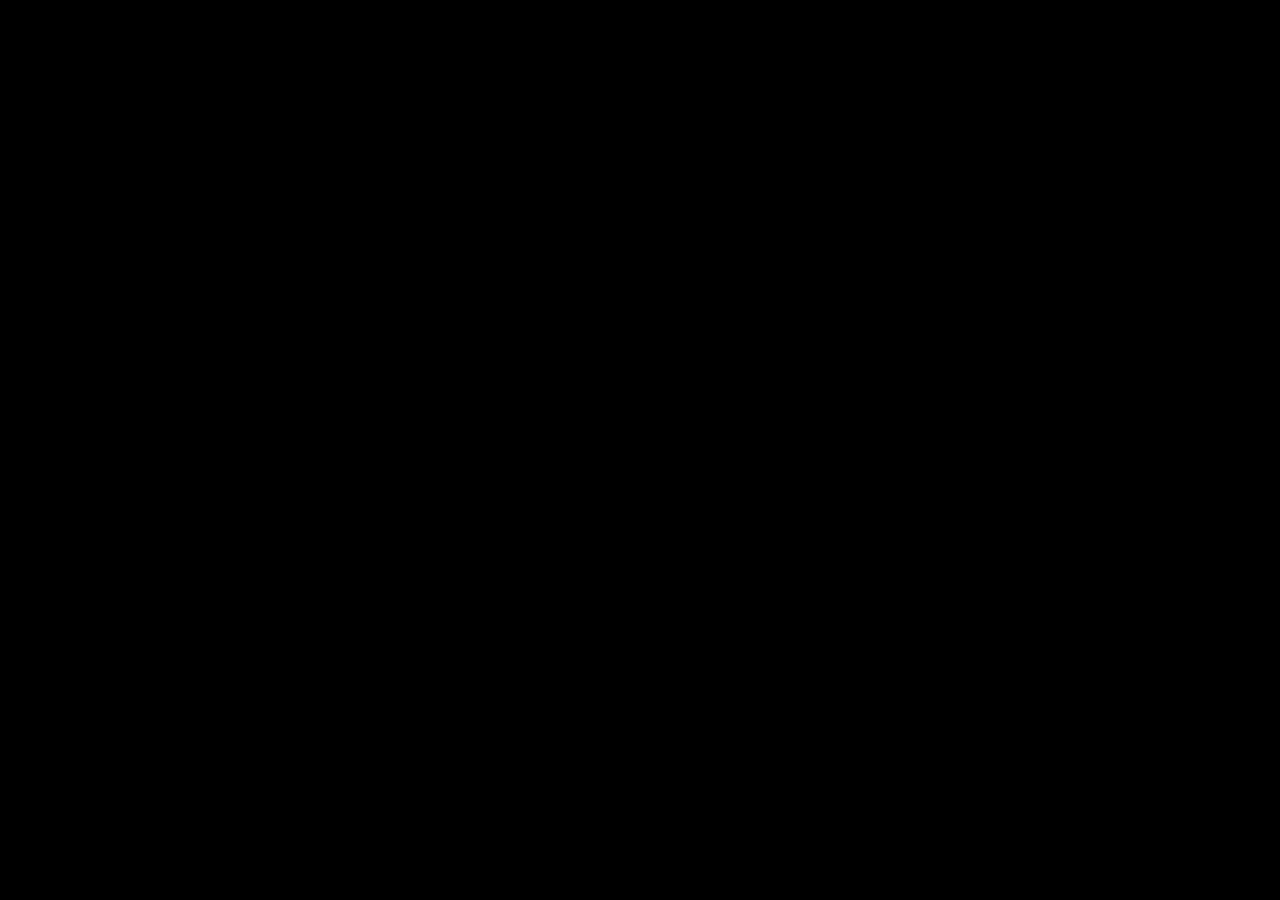
==== world.html @ bbc90bf8 "Add files via upload" ====
<!DOCTYPE html>
<html lang="en">
<head>
  <meta charset="UTF-8">
  <meta name="viewport" content="width=device-width, initial-scale=1.0, user-scalable=no">
  <title>Wildseed — World</title>
  <link rel="stylesheet" href="css/shared.css">
  <link rel="stylesheet" href="css/world.css">
</head>
<body>
  <canvas id="game"></canvas>

  <script src="js/rng.js"></script>
  <script src="js/chunks.js"></script>
  <script src="js/input.js"></script>
  <script src="js/world.js"></script>
</body>
</html>
---- css/shared.css ----
* { box-sizing: border-box; }

html, body {
  margin: 0;
  padding: 0;
  height: 100%;
  font-family: 'Segoe UI', Tahoma, sans-serif;
  background: #0f1018;
  color: #e8e8ef;
}

.hidden { display: none !important; }

.btn {
  padding: 8px 16px;
  border: none;
  border-radius: 6px;
  cursor: pointer;
  font-size: 14px;
  font-weight: 600;
  transition: background 0.15s;
}

.btn.primary { background: #4caf50; color: #fff; }
.btn.primary:hover { background: #43a047; }
.btn.ghost   { background: transparent; color: #ccc; border: 1px solid #444; }
.btn.ghost:hover { background: #1e1f2a; }

.input {
  width: 100%;
  padding: 8px 10px;
  background: #1a1b25;
  border: 1px solid #333;
  border-radius: 6px;
  color: #eee;
  font-size: 14px;
  outline: none;
}
.input:focus { border-color: #4caf50; }

label {
  display: block;
  margin: 10px 0;
  font-size: 13px;
  color: #aaa;
}

label.checkbox {
  display: flex;
  align-items: center;
  gap: 8px;
  color: #ccc;
  font-size: 14px;
}
---- css/world.css ----
html, body {
  overflow: hidden;
  touch-action: none;
  user-select: none;
  background: #000;
}

canvas {
  display: block;
  position: absolute;
  left: 50%;
  top: 50%;
  transform: translate(-50%, -50%);
  image-rendering: pixelated;
  image-rendering: crisp-edges;
  background: #000;
}
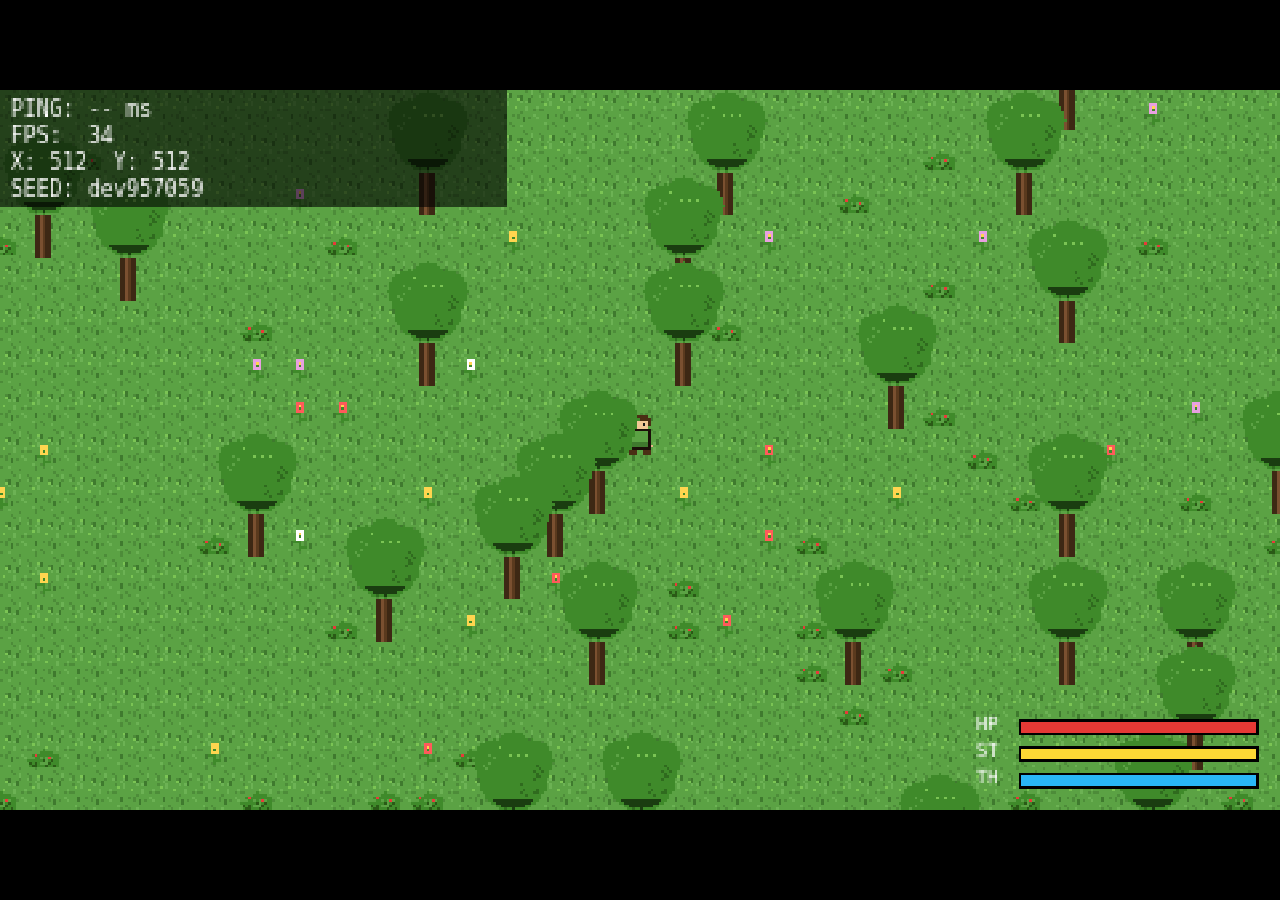
==== commit af0514e7: "Update world.html" ====
--- a/world.html
+++ b/world.html
@@ -1,18 +1,20 @@
 <!DOCTYPE html>
-<html lang="en">
+<html lang="ru">
 <head>
-  <meta charset="UTF-8">
-  <meta name="viewport" content="width=device-width, initial-scale=1.0, user-scalable=no">
-  <title>Wildseed — World</title>
-  <link rel="stylesheet" href="css/shared.css">
-  <link rel="stylesheet" href="css/world.css">
+<meta charset="UTF-8">
+<meta name="viewport" content="width=device-width, initial-scale=1.0, user-scalable=no">
+<title>Wildseed — World</title>
+<link rel="stylesheet" href="css/shared.css">
+<link rel="stylesheet" href="css/world.css">
 </head>
 <body>
-  <canvas id="game"></canvas>
+  <canvas id="game" width="480" height="270"></canvas>
 
+  <!-- ВАЖЕН ПОРЯДОК: rng -> sprites -> chunks -> input -> world -->
   <script src="js/rng.js"></script>
+  <script src="js/sprites.js"></script>
   <script src="js/chunks.js"></script>
   <script src="js/input.js"></script>
   <script src="js/world.js"></script>
 </body>
-</html>+</html>
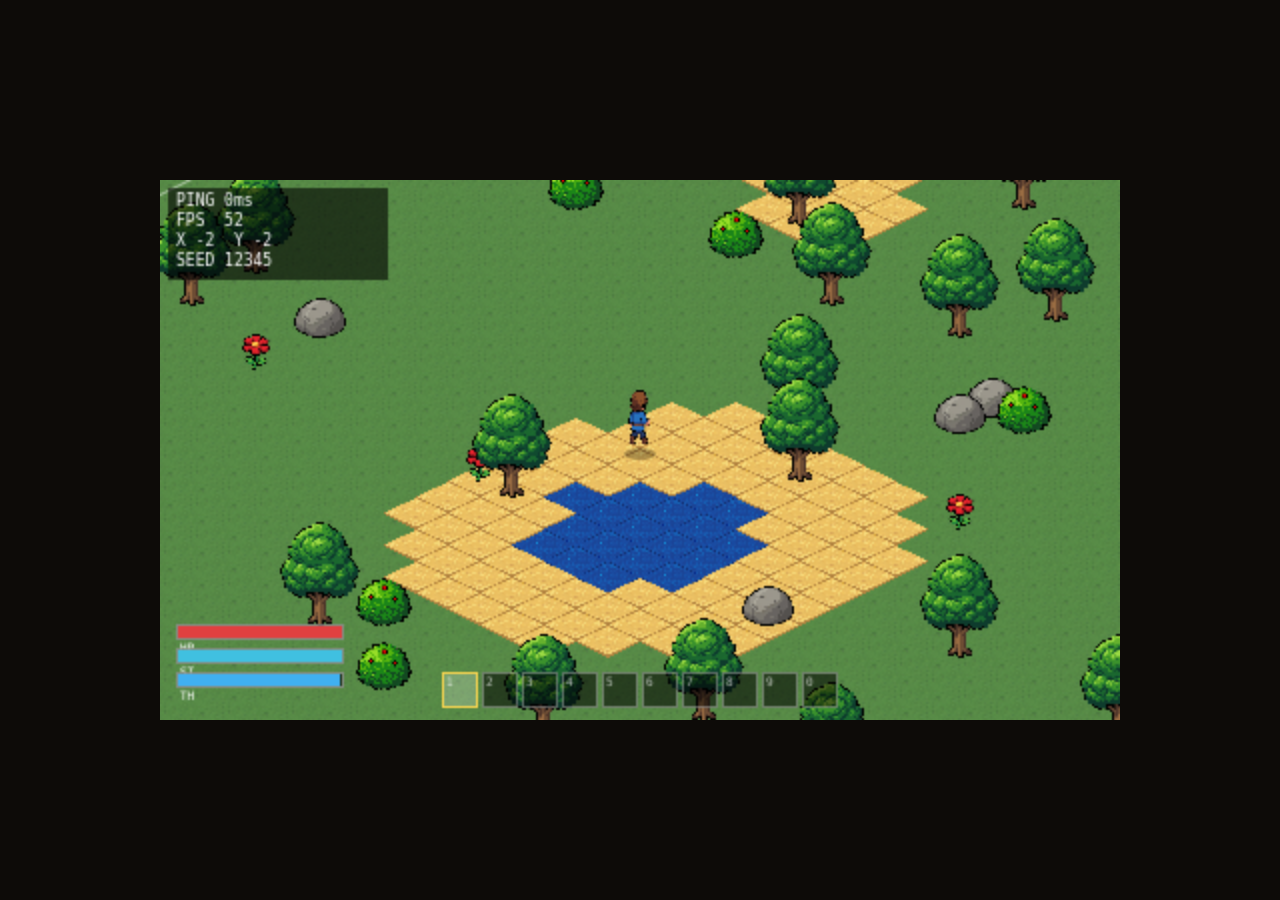
==== commit 318dbf3d: "Update world.html" ====
--- a/world.html
+++ b/world.html
@@ -10,7 +10,7 @@
 <body>
   <canvas id="game" width="480" height="270"></canvas>
 
-  <!-- ВАЖЕН ПОРЯДОК: rng -> sprites -> chunks -> input -> world -->
+  <!-- Порядок обязателен -->
   <script src="js/rng.js"></script>
   <script src="js/sprites.js"></script>
   <script src="js/chunks.js"></script>
--- a/css/world.css
+++ b/css/world.css
@@ -1,17 +1,23 @@
 html, body {
+  margin: 0;
+  padding: 0;
+  height: 100%;
+  background: #0d0b08;
   overflow: hidden;
-  touch-action: none;
-  user-select: none;
-  background: #000;
 }
-
-canvas {
+body {
+  display: flex;
+  align-items: center;
+  justify-content: center;
+}
+canvas#game {
   display: block;
-  position: absolute;
-  left: 50%;
-  top: 50%;
-  transform: translate(-50%, -50%);
-  image-rendering: pixelated;
-  image-rendering: crisp-edges;
-  background: #000;
-}+  background: #0d0b08;
+  image-rendering: pixelated !important;
+  image-rendering: -moz-crisp-edges !important;
+  image-rendering: crisp-edges !important;
+  image-rendering: -webkit-optimize-contrast !important;
+  -ms-interpolation-mode: nearest-neighbor;
+  transform: translateZ(0);
+  backface-visibility: hidden;
+}
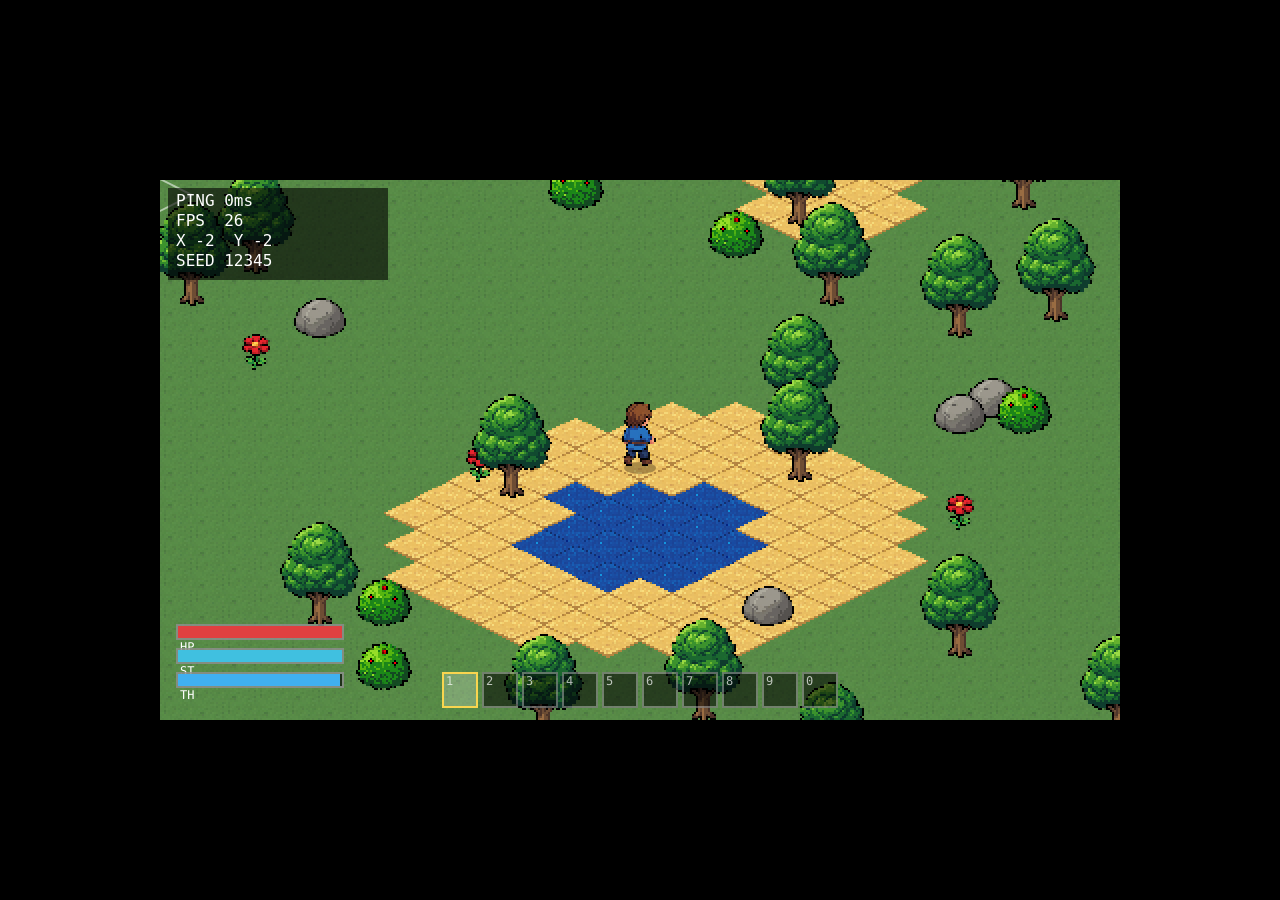
==== commit 42b16984: "Update world.html" ====
--- a/world.html
+++ b/world.html
@@ -10,8 +10,8 @@
 <body>
   <canvas id="game" width="480" height="270"></canvas>
 
-  <!-- Порядок обязателен -->
   <script src="js/rng.js"></script>
+  <script src="js/font.js"></script>
   <script src="js/sprites.js"></script>
   <script src="js/chunks.js"></script>
   <script src="js/input.js"></script>
--- a/css/world.css
+++ b/css/world.css
@@ -1,23 +1,20 @@
 html, body {
   margin: 0;
   padding: 0;
+  width: 100%;
   height: 100%;
-  background: #0d0b08;
+  background: #000;
   overflow: hidden;
 }
 body {
   display: flex;
+  justify-content: center;
   align-items: center;
-  justify-content: center;
 }
 canvas#game {
   display: block;
   background: #0d0b08;
-  image-rendering: pixelated !important;
-  image-rendering: -moz-crisp-edges !important;
-  image-rendering: crisp-edges !important;
-  image-rendering: -webkit-optimize-contrast !important;
-  -ms-interpolation-mode: nearest-neighbor;
-  transform: translateZ(0);
-  backface-visibility: hidden;
+  image-rendering: pixelated;
+  image-rendering: -moz-crisp-edges;
+  image-rendering: crisp-edges;
 }
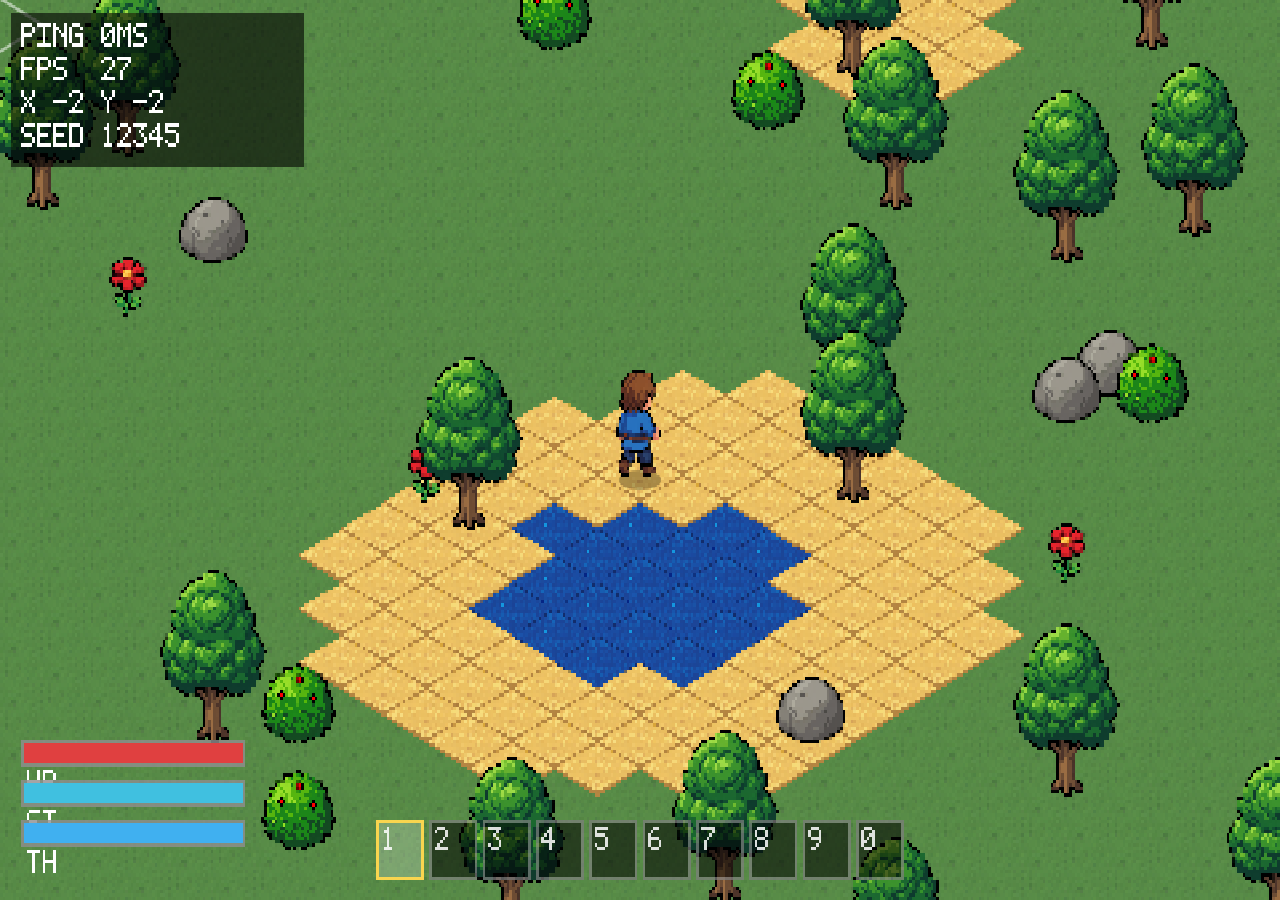
==== commit 2864e65d: "Update world.html" ====
--- a/world.html
+++ b/world.html
@@ -15,6 +15,7 @@
   <script src="js/sprites.js"></script>
   <script src="js/chunks.js"></script>
   <script src="js/input.js"></script>
+  <script src="js/animals.js"></script>
   <script src="js/world.js"></script>
 </body>
 </html>
--- a/css/world.css
+++ b/css/world.css
@@ -13,6 +13,8 @@
 }
 canvas#game {
   display: block;
+  width: 100vw;
+  height: 100vh;
   background: #0d0b08;
   image-rendering: pixelated;
   image-rendering: -moz-crisp-edges;
